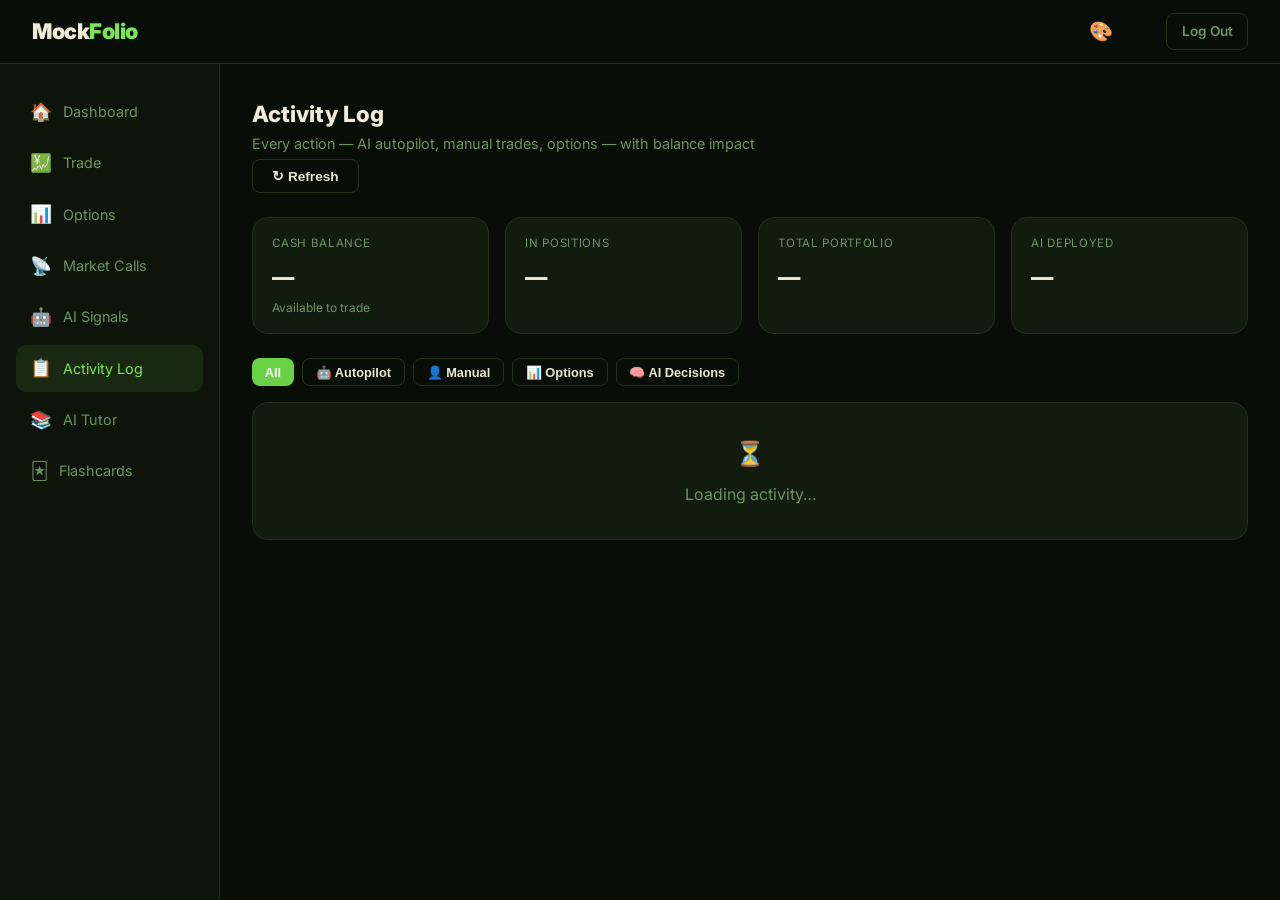
==== templates/activity.html @ fb854ae5 "Activity log, fresh market calls, hourly signals, color theme picker" ====
<!DOCTYPE html>
<html lang="en">
<head>
  <meta charset="UTF-8"/>
  <meta name="viewport" content="width=device-width,initial-scale=1.0"/>
  <title>Activity Log — MockFolio</title>
  <link href="https://fonts.googleapis.com/css2?family=Inter:wght@400;600;700;800&display=swap" rel="stylesheet"/>
  <link rel="stylesheet" href="/static/css/style.css"/>
</head>
<body>
<nav>
  <a class="nav-logo" href="/">Mock<span>Folio</span></a>
  <div class="nav-links">
    <span id="navUser" style="color:var(--muted);font-size:.9rem;"></span>
    <a href="/logout" class="btn btn-secondary" style="padding:.4rem .9rem;font-size:.85rem;">Log Out</a>
  </div>
</nav>

<div class="app-layout">
  <aside class="sidebar">
    <a href="/dashboard"><span class="icon">🏠</span> Dashboard</a>
    <a href="/trade"><span class="icon">💹</span> Trade</a>
    <a href="/options"><span class="icon">📊</span> Options</a>
    <a href="/calls"><span class="icon">📡</span> Market Calls</a>
    <a href="/signals"><span class="icon">🤖</span> AI Signals</a>
    <a href="/activity" class="active"><span class="icon">📋</span> Activity Log</a>
    <a href="/learn"><span class="icon">📚</span> AI Tutor</a>
    <a href="/flashcards"><span class="icon">🃏</span> Flashcards</a>
  </aside>

  <main class="main-content">
    <div class="section-head">
      <div>
        <h2>Activity Log</h2>
        <p style="color:var(--muted);font-size:.9rem;">Every action — AI autopilot, manual trades, options — with balance impact</p>
      </div>
      <button onclick="loadAll()" class="btn btn-secondary" style="margin-top:.25rem;font-size:.85rem;">↻ Refresh</button>
    </div>

    <!-- Summary cards -->
    <div id="summaryCards" style="display:grid;grid-template-columns:repeat(4,1fr);gap:1rem;margin-bottom:1.5rem;">
      <div class="card" style="padding:1rem 1.2rem;">
        <div style="font-size:.72rem;color:var(--muted);text-transform:uppercase;letter-spacing:.06em;margin-bottom:.4rem;">Cash Balance</div>
        <div id="sumCash" style="font-size:1.4rem;font-weight:800;">—</div>
        <div style="font-size:.75rem;color:var(--muted);margin-top:.2rem;">Available to trade</div>
      </div>
      <div class="card" style="padding:1rem 1.2rem;">
        <div style="font-size:.72rem;color:var(--muted);text-transform:uppercase;letter-spacing:.06em;margin-bottom:.4rem;">In Positions</div>
        <div id="sumPositions" style="font-size:1.4rem;font-weight:800;">—</div>
        <div id="sumPositionsList" style="font-size:.72rem;color:var(--muted);margin-top:.2rem;"></div>
      </div>
      <div class="card" style="padding:1rem 1.2rem;">
        <div style="font-size:.72rem;color:var(--muted);text-transform:uppercase;letter-spacing:.06em;margin-bottom:.4rem;">Total Portfolio</div>
        <div id="sumTotal" style="font-size:1.4rem;font-weight:800;">—</div>
        <div id="sumChange" style="font-size:.75rem;margin-top:.2rem;"></div>
      </div>
      <div class="card" style="padding:1rem 1.2rem;">
        <div style="font-size:.72rem;color:var(--muted);text-transform:uppercase;letter-spacing:.06em;margin-bottom:.4rem;">AI Deployed</div>
        <div id="sumAI" style="font-size:1.4rem;font-weight:800;">—</div>
        <div id="sumAIPnl" style="font-size:.75rem;margin-top:.2rem;"></div>
      </div>
    </div>

    <!-- "Why did my balance drop?" explainer (shown when positions exist) -->
    <div id="balanceExplainer" class="card" style="padding:1rem 1.4rem;margin-bottom:1.5rem;border-left:3px solid var(--gold);display:none;">
      <div style="display:flex;align-items:flex-start;gap:.75rem;">
        <span style="font-size:1.3rem;">💡</span>
        <div>
          <div style="font-weight:700;margin-bottom:.3rem;">Why is your cash balance lower?</div>
          <div id="explainerText" style="font-size:.85rem;color:var(--muted);line-height:1.6;"></div>
        </div>
      </div>
    </div>

    <!-- Filter tabs -->
    <div style="display:flex;gap:.5rem;margin-bottom:1rem;flex-wrap:wrap;">
      <button id="tab-all"       onclick="setFilter('all')"       class="btn btn-green"      style="font-size:.8rem;padding:.35rem .8rem;">All</button>
      <button id="tab-autopilot" onclick="setFilter('autopilot')" class="btn btn-secondary"  style="font-size:.8rem;padding:.35rem .8rem;">🤖 Autopilot</button>
      <button id="tab-manual"    onclick="setFilter('manual')"    class="btn btn-secondary"  style="font-size:.8rem;padding:.35rem .8rem;">👤 Manual</button>
      <button id="tab-options"   onclick="setFilter('options')"   class="btn btn-secondary"  style="font-size:.8rem;padding:.35rem .8rem;">📊 Options</button>
      <button id="tab-ai_decision" onclick="setFilter('ai_decision')" class="btn btn-secondary" style="font-size:.8rem;padding:.35rem .8rem;">🧠 AI Decisions</button>
    </div>

    <!-- Loading -->
    <div id="activityLoading" class="card" style="padding:2rem;text-align:center;color:var(--muted);">
      <div style="font-size:1.5rem;margin-bottom:.5rem;">⏳</div>
      <div>Loading activity…</div>
    </div>

    <!-- Empty state -->
    <div id="activityEmpty" class="card" style="padding:2rem;text-align:center;color:var(--muted);display:none;">
      <div style="font-size:2rem;margin-bottom:.75rem;">📋</div>
      <div style="font-weight:600;margin-bottom:.4rem;">No activity yet</div>
      <div style="font-size:.85rem;">Make a trade or run Autopilot to see logs here</div>
    </div>

    <!-- Activity feed -->
    <div id="activityFeed" style="display:flex;flex-direction:column;gap:.6rem;"></div>
  </main>
</div>

<script>
const fmt  = n  => '$' + parseFloat(n).toLocaleString('en-US', {minimumFractionDigits:2, maximumFractionDigits:2});
const fmtN = n  => (n >= 0 ? '+' : '') + fmt(n);
const fmtT = ts => {
  if (!ts) return '—';
  let s = ts.toString().trim().replace(/[+-]\d{2}:\d{2}$/, '').replace(/[+-]\d{2}$/, '').replace(' ', 'T');
  if (!s.endsWith('Z')) s += 'Z';
  const d = new Date(s);
  if (isNaN(d)) return ts;
  const diff = Math.floor((Date.now() - d) / 1000);
  if (diff < 60)   return diff + 's ago';
  if (diff < 3600) return Math.floor(diff/60) + 'm ago';
  if (diff < 86400) return Math.floor(diff/3600) + 'h ago';
  return Math.floor(diff/86400) + 'd ago';
};
const fmtDate = ts => {
  if (!ts) return '—';
  let s = ts.toString().trim().replace(/[+-]\d{2}:\d{2}$/, '').replace(/[+-]\d{2}$/, '').replace(' ', 'T');
  if (!s.endsWith('Z')) s += 'Z';
  const d = new Date(s);
  if (isNaN(d)) return ts;
  return d.toLocaleString();
};

let _allEvents = [];
let _currentFilter = 'all';

function setFilter(f) {
  _currentFilter = f;
  document.querySelectorAll('[id^="tab-"]').forEach(b => {
    b.className = 'btn btn-secondary';
    b.style.fontSize = '.8rem';
    b.style.padding = '.35rem .8rem';
  });
  const active = document.getElementById('tab-' + f);
  if (active) {
    active.className = 'btn btn-green';
    active.style.fontSize = '.8rem';
    active.style.padding = '.35rem .8rem';
  }
  renderFeed();
}

function renderFeed() {
  const feed  = document.getElementById('activityFeed');
  const empty = document.getElementById('activityEmpty');
  const loading = document.getElementById('activityLoading');
  loading.style.display = 'none';

  let events = _allEvents;
  if (_currentFilter === 'autopilot')   events = events.filter(e => e.source === 'autopilot' && e.type === 'trade');
  if (_currentFilter === 'manual')      events = events.filter(e => e.source === 'manual');
  if (_currentFilter === 'options')     events = events.filter(e => e.type === 'options_trade');
  if (_currentFilter === 'ai_decision') events = events.filter(e => e.type === 'ai_decision');

  if (!events.length) {
    feed.innerHTML = '';
    empty.style.display = 'block';
    return;
  }
  empty.style.display = 'none';

  feed.innerHTML = events.map(e => renderEvent(e)).join('');
}

function sourceBadge(e) {
  if (e.source === 'autopilot') return '<span style="background:rgba(126,200,80,.15);color:var(--accent);padding:.15rem .55rem;border-radius:99px;font-size:.68rem;font-weight:700;letter-spacing:.04em;">🤖 AUTOPILOT</span>';
  if (e.type === 'options_trade') return '<span style="background:rgba(138,95,210,.15);color:#a78bfa;padding:.15rem .55rem;border-radius:99px;font-size:.68rem;font-weight:700;letter-spacing:.04em;">📊 OPTIONS</span>';
  if (e.type === 'ai_decision') return '<span style="background:rgba(126,200,80,.15);color:var(--accent);padding:.15rem .55rem;border-radius:99px;font-size:.68rem;font-weight:700;letter-spacing:.04em;">🧠 AI DECISION</span>';
  return '<span style="background:rgba(255,255,255,.08);color:var(--muted);padding:.15rem .55rem;border-radius:99px;font-size:.68rem;font-weight:700;letter-spacing:.04em;">👤 MANUAL</span>';
}

function renderEvent(e) {
  const impactColor = e.balance_impact < 0 ? 'var(--red)' : (e.balance_impact > 0 ? 'var(--accent)' : 'var(--muted)');
  const borderColor = e.source === 'autopilot' ? 'var(--accent)' : (e.type === 'options_trade' ? '#a78bfa' : (e.balance_impact < 0 ? 'var(--red)' : 'var(--border)'));
  const impactStr = e.balance_impact === 0 ? 'No balance change' : (e.balance_impact < 0 ? fmt(e.balance_impact) : '+' + fmt(e.balance_impact));

  let actionLine = '';
  if (e.type === 'trade') {
    const sideIcon  = e.side === 'buy' ? '📈' : '📉';
    const sideColor = e.side === 'buy' ? 'var(--red)' : 'var(--accent)';
    actionLine = `<span style="color:${sideColor};font-weight:800;font-size:.95rem;">${sideIcon} ${e.side.toUpperCase()}</span>
      <span style="font-weight:700;font-size:.95rem;margin-left:.4rem;">${e.qty} ${e.symbol}</span>
      <span style="color:var(--muted);font-size:.85rem;margin-left:.3rem;">@ ${fmt(e.price)}</span>`;
    if (e.side === 'sell' && e.pnl !== 0 && e.pnl !== null) {
      const pnlColor = e.pnl >= 0 ? 'var(--accent)' : 'var(--red)';
      actionLine += `<span style="color:${pnlColor};font-size:.82rem;font-weight:700;margin-left:.6rem;">P&L: ${e.pnl >= 0 ? '+' : ''}${fmt(e.pnl)}</span>`;
    }
  } else if (e.type === 'options_trade') {
    const sideIcon  = e.side === 'buy' ? '📈' : '📉';
    const sideColor = e.side === 'buy' ? 'var(--red)' : 'var(--accent)';
    const optLabel  = `${e.option_type ? e.option_type.toUpperCase() : ''} $${e.strike} exp ${e.expiry || ''}`;
    actionLine = `<span style="color:${sideColor};font-weight:800;font-size:.95rem;">${sideIcon} ${e.side.toUpperCase()}</span>
      <span style="font-weight:700;font-size:.95rem;margin-left:.4rem;">${e.qty}x ${e.symbol} ${optLabel}</span>
      <span style="color:var(--muted);font-size:.85rem;margin-left:.3rem;">@ ${fmt(e.price)} premium</span>`;
    if (e.side === 'sell' && e.pnl !== 0 && e.pnl !== null) {
      const pnlColor = e.pnl >= 0 ? 'var(--accent)' : 'var(--red)';
      actionLine += `<span style="color:${pnlColor};font-size:.82rem;font-weight:700;margin-left:.6rem;">P&L: ${e.pnl >= 0 ? '+' : ''}${fmt(e.pnl)}</span>`;
    }
  } else if (e.type === 'ai_decision') {
    const act = (e.action || '').toUpperCase();
    const actColor = act === 'HOLD' ? 'var(--gold)' : 'var(--muted)';
    const sym = e.symbol ? ` — ${e.symbol}` : '';
    actionLine = `<span style="color:${actColor};font-weight:800;font-size:.95rem;">⏸ ${act}${sym}</span>`;
  }

  const reasoningHtml = e.reasoning
    ? `<div style="margin-top:.65rem;padding:.6rem .8rem;background:var(--surface);border-radius:8px;border-left:2px solid var(--border);">
         <div style="font-size:.68rem;color:var(--muted);text-transform:uppercase;letter-spacing:.05em;margin-bottom:.3rem;">AI Reasoning</div>
         <div style="font-size:.82rem;color:var(--text);line-height:1.55;">${e.reasoning}</div>
       </div>`
    : '';

  return `<div class="card" style="padding:1rem 1.25rem;border-left:3px solid ${borderColor};">
    <div style="display:flex;justify-content:space-between;align-items:flex-start;flex-wrap:wrap;gap:.5rem;">
      <div style="display:flex;align-items:center;flex-wrap:wrap;gap:.5rem;">
        ${sourceBadge(e)}
        <div style="display:flex;align-items:center;flex-wrap:wrap;gap:.4rem;">${actionLine}</div>
      </div>
      <div style="display:flex;align-items:center;gap:1rem;flex-shrink:0;">
        <div style="text-align:right;">
          <div style="font-size:.72rem;color:var(--muted);">Balance Impact</div>
          <div style="font-weight:800;color:${impactColor};font-size:.95rem;">${impactStr}</div>
        </div>
        <div style="text-align:right;min-width:60px;">
          <div style="font-size:.72rem;color:var(--muted);">${fmtT(e.executed_at)}</div>
          <div style="font-size:.65rem;color:var(--muted);opacity:.65;">${fmtDate(e.executed_at).split(',')[0]}</div>
        </div>
      </div>
    </div>
    ${reasoningHtml}
  </div>`;
}

async function loadSummary() {
  const s = await fetch('/api/activity/summary').then(r => r.json());

  document.getElementById('sumCash').textContent = fmt(s.cash_balance);
  document.getElementById('sumCash').style.color = 'var(--text)';

  document.getElementById('sumPositions').textContent = fmt(s.positions_value);
  if (s.positions.length) {
    document.getElementById('sumPositionsList').textContent =
      s.positions.map(p => `${p.symbol}: ${p.qty} shares`).join(' · ');
  } else {
    document.getElementById('sumPositionsList').textContent = 'No open positions';
  }

  document.getElementById('sumTotal').textContent = fmt(s.total_portfolio);
  const change = s.total_portfolio - s.starting_balance;
  const changePct = (change / s.starting_balance * 100).toFixed(2);
  const chEl = document.getElementById('sumChange');
  chEl.textContent = (change >= 0 ? '+' : '') + fmt(change) + ' (' + (change >= 0 ? '+' : '') + changePct + '%)';
  chEl.style.color = change >= 0 ? 'var(--accent)' : 'var(--red)';

  document.getElementById('sumAI').textContent = fmt(s.ai_total_deployed);
  const aiPnlEl = document.getElementById('sumAIPnl');
  aiPnlEl.textContent = `Realized P&L: ${s.ai_realized_pnl >= 0 ? '+' : ''}${fmt(s.ai_realized_pnl)} · ${s.ai_trade_count} trades`;
  aiPnlEl.style.color = s.ai_realized_pnl >= 0 ? 'var(--accent)' : 'var(--red)';

  // Balance explainer
  if (s.positions_value > 0) {
    const expl = document.getElementById('balanceExplainer');
    expl.style.display = 'block';
    const posList = s.positions.map(p => `<b>${p.symbol}</b> (${p.qty} shares = ${fmt(p.value)})`).join(', ');
    document.getElementById('explainerText').innerHTML =
      `Your cash dropped from <b>${fmt(s.starting_balance)}</b> to <b>${fmt(s.cash_balance)}</b> because <b>${fmt(s.positions_value)}</b> is currently tied up in open positions: ${posList}.<br>
       Your total portfolio value is <b>${fmt(s.total_portfolio)}</b>. Cash goes back up when you close positions.`;
  }
}

async function loadActivity() {
  _allEvents = await fetch('/api/activity').then(r => r.json());
  renderFeed();
}

async function loadAll() {
  await Promise.all([loadSummary(), loadActivity()]);
}

fetch('/api/me').then(r => r.json()).then(d => document.getElementById('navUser').textContent = d.username);
loadAll();
</script>
  <script src="/static/js/theme.js"></script>
</body>
</html>
---- static/css/style.css ----
/* ═══════════════════════════════════════════════
   MockFolio — Global Stylesheet
   Dollar-bill inspired palette
   ═══════════════════════════════════════════════ */
:root {
  --bg:      #080f09;       /* deep ink black-green */
  --surface: #0c1a0d;       /* dark printed surface */
  --card:    #101f12;       /* card face */
  --border:  #1a3d1e;       /* forest green border */
  --accent:  #7ec850;       /* Federal Reserve green */
  --green:   #6ab842;       /* positive P&L */
  --red:     #d45f5f;       /* negative P&L */
  --text:    #ede8d5;       /* aged paper cream */
  --muted:   #7a9b6e;       /* muted olive */
  --cream:   #f0ebd8;       /* dollar paper white */
  --cream2:  #d4c9a8;       /* secondary parchment */
  --gold:    #c9a84c;       /* gold seal accent */
  --font:    'Inter', system-ui, sans-serif;
}

*, *::before, *::after { box-sizing: border-box; margin: 0; padding: 0; }

body {
  background: var(--bg);
  color: var(--text);
  font-family: var(--font);
  line-height: 1.6;
  min-height: 100vh;
}

a { color: var(--accent); text-decoration: none; }
a:hover { opacity: .85; }

/* ── nav ── */
nav {
  position: fixed; top: 0; width: 100%; z-index: 100;
  background: rgba(8,15,9,.92);
  backdrop-filter: blur(12px);
  border-bottom: 1px solid var(--border);
  display: flex; align-items: center; justify-content: space-between;
  padding: 0 2rem; height: 64px;
}
.nav-logo {
  font-size: 1.35rem; font-weight: 900; color: var(--cream);
  letter-spacing: -.5px; text-decoration: none;
}
.nav-logo span { color: var(--accent); }
.nav-links { display: flex; gap: 1.5rem; align-items: center; }
.nav-links a { color: var(--muted); font-size: .9rem; transition: color .2s; }
.nav-links a:hover { color: var(--cream); }

/* ── buttons ── */
.btn {
  display: inline-flex; align-items: center; gap: .4rem; padding: .5rem 1.2rem;
  border-radius: 8px; font-size: .9rem; font-weight: 600; cursor: pointer;
  border: none; transition: all .2s; text-decoration: none;
}
.btn-primary { background: var(--accent); color: #0a1a0a; }
.btn-primary:hover { background: #93d663; color: #0a1a0a; }
.btn-secondary { background: transparent; border: 1px solid var(--border); color: var(--text); }
.btn-secondary:hover { border-color: var(--accent); color: var(--accent); }
.btn-ghost { background: rgba(126,200,80,.07); color: var(--muted); border: 1px solid var(--border); }
.btn-ghost:hover { color: var(--accent); border-color: var(--accent); }
.btn-green { background: var(--green); color: #fff; }
.btn-green:hover { background: #7ec850; }
.btn-red { background: var(--red); color: #fff; }

/* ── hero ── */
.hero {
  min-height: 100vh;
  display: flex; flex-direction: column; align-items: center; justify-content: center;
  text-align: center; padding: 6rem 2rem 4rem;
  background:
    radial-gradient(ellipse 80% 60% at 50% -5%, rgba(126,200,80,.13), transparent),
    radial-gradient(ellipse 50% 40% at 85% 85%, rgba(201,168,76,.09), transparent),
    radial-gradient(ellipse 40% 40% at 10% 70%, rgba(106,184,66,.07), transparent);
}
.hero-badge {
  display: inline-block; padding: .3rem .9rem; border-radius: 999px;
  background: rgba(126,200,80,.1); border: 1px solid rgba(126,200,80,.3);
  color: var(--accent); font-size: .8rem; font-weight: 600; letter-spacing: .05em;
  margin-bottom: 1.5rem;
}
.hero h1 { font-size: clamp(2.4rem, 6vw, 4.5rem); font-weight: 900; line-height: 1.1;
  letter-spacing: -.03em; max-width: 800px; color: var(--cream); }
.hero h1 .highlight { color: var(--accent); }
.hero p { font-size: 1.15rem; color: var(--muted); max-width: 560px; margin: 1.5rem auto; }
.hero-cta { display: flex; gap: 1rem; justify-content: center; flex-wrap: wrap; margin-top: 2rem; }
.hero-cta .btn { padding: .75rem 2rem; font-size: 1rem; }

/* ── stats bar ── */
.stats-bar {
  display: flex; flex-wrap: wrap; justify-content: center; gap: 3rem;
  padding: 3rem 2rem;
  border-top: 1px solid var(--border); border-bottom: 1px solid var(--border);
  background: linear-gradient(180deg, rgba(126,200,80,.04) 0%, transparent 100%);
}
.stat-item { text-align: center; }
.stat-item .num { font-size: 2rem; font-weight: 800; color: var(--accent); }
.stat-item .lbl { font-size: .85rem; color: var(--muted); }

/* ── section ── */
.section { padding: 5rem 2rem; max-width: 1200px; margin: 0 auto; }
.section-title { font-size: 2rem; font-weight: 800; margin-bottom: .5rem; color: var(--cream); }
.section-sub { color: var(--muted); margin-bottom: 3rem; }

/* ── cards grid ── */
.cards-grid { display: grid; grid-template-columns: repeat(auto-fit, minmax(280px, 1fr)); gap: 1.5rem; }
.card {
  background: var(--card); border: 1px solid var(--border);
  border-radius: 16px; padding: 1.75rem;
  transition: border-color .2s, transform .2s;
}
.card:hover { border-color: var(--accent); transform: translateY(-2px); }
.card-icon { font-size: 2rem; margin-bottom: 1rem; }
.card h3 { font-size: 1.1rem; font-weight: 700; margin-bottom: .5rem; color: var(--cream); }
.card p { font-size: .9rem; color: var(--muted); }

/* ── steps ── */
.steps { display: flex; flex-direction: column; gap: 1rem; }
.step {
  display: flex; gap: 1.5rem; align-items: flex-start; padding: 1.5rem;
  background: var(--card); border: 1px solid var(--border); border-radius: 16px;
}
.step-num {
  min-width: 44px; height: 44px; border-radius: 50%;
  background: rgba(126,200,80,.1); border: 1px solid var(--accent);
  color: var(--accent); font-weight: 800; font-size: 1rem;
  display: flex; align-items: center; justify-content: center;
}
.step-body h4 { font-weight: 700; margin-bottom: .25rem; color: var(--cream); }
.step-body p { font-size: .9rem; color: var(--muted); }

/* ── pricing ── */
.pricing-grid { display: grid; grid-template-columns: repeat(auto-fit, minmax(260px, 1fr)); gap: 1.5rem; }
.pricing-card { background: var(--card); border: 1px solid var(--border); border-radius: 16px; padding: 2rem; }
.pricing-card.featured {
  border-color: var(--accent);
  background: linear-gradient(135deg, rgba(126,200,80,.06), var(--card));
  box-shadow: 0 0 40px rgba(126,200,80,.08);
}
.pricing-card .price { font-size: 2.5rem; font-weight: 900; color: var(--accent); margin: .75rem 0; }
.pricing-card .price span { font-size: 1rem; color: var(--muted); font-weight: 400; }
.pricing-list { list-style: none; margin: 1.5rem 0; display: flex; flex-direction: column; gap: .6rem; }
.pricing-list li::before { content: "✓  "; color: var(--green); font-weight: 700; }
.pricing-list li { font-size: .9rem; color: var(--muted); }

/* ── footer ── */
footer {
  border-top: 1px solid var(--border); padding: 2rem;
  text-align: center; color: var(--muted); font-size: .85rem;
}

/* ── page wrap (auth) ── */
.page-wrap { min-height: 100vh; display: flex; align-items: center; justify-content: center; padding: 2rem;
  background: radial-gradient(ellipse 60% 50% at 50% 0%, rgba(126,200,80,.08), transparent); }
.auth-box {
  background: var(--card); border: 1px solid var(--border); border-radius: 20px;
  padding: 2.5rem; width: 100%; max-width: 420px;
  box-shadow: 0 20px 60px rgba(0,0,0,.4);
}
.auth-box h2 { font-size: 1.6rem; font-weight: 800; margin-bottom: .25rem; color: var(--cream); }
.auth-box .sub { color: var(--muted); font-size: .9rem; margin-bottom: 2rem; }
.form-group { display: flex; flex-direction: column; gap: .4rem; margin-bottom: 1rem; }
.form-group label { font-size: .85rem; color: var(--muted); font-weight: 500; }
.form-group input {
  background: var(--surface); border: 1px solid var(--border); border-radius: 10px;
  padding: .65rem 1rem; color: var(--text); font-size: .95rem; outline: none;
  transition: border-color .2s;
}
.form-group input:focus { border-color: var(--accent); }
.form-group input::placeholder { color: var(--muted); }
.auth-box .btn { width: 100%; justify-content: center; padding: .75rem; margin-top: .5rem; }
.auth-error { color: var(--red); font-size: .85rem; margin-top: .5rem; display: none; }
.auth-switch { text-align: center; font-size: .85rem; color: var(--muted); margin-top: 1.5rem; }

/* ── dashboard layout ── */
.app-layout { display: flex; min-height: 100vh; padding-top: 64px; }
.sidebar {
  width: 220px; min-height: calc(100vh - 64px);
  background: var(--surface); border-right: 1px solid var(--border);
  padding: 1.5rem 1rem; display: flex; flex-direction: column; gap: .25rem;
  position: fixed; top: 64px; bottom: 0;
}
.sidebar a {
  display: flex; align-items: center; gap: .65rem; padding: .6rem .9rem;
  border-radius: 10px; color: var(--muted); font-size: .9rem; transition: all .2s;
}
.sidebar a:hover, .sidebar a.active {
  background: rgba(126,200,80,.1); color: var(--accent);
}
.sidebar a .icon { font-size: 1.1rem; }
.main-content { margin-left: 220px; flex: 1; padding: 2rem; }

/* ── stat cards ── */
.stat-cards { display: grid; grid-template-columns: repeat(auto-fit, minmax(180px, 1fr)); gap: 1rem; margin-bottom: 1.5rem; }
.stat-card { background: var(--card); border: 1px solid var(--border); border-radius: 14px; padding: 1.25rem; }
.stat-card .label { font-size: .78rem; color: var(--muted); text-transform: uppercase; letter-spacing: .05em; }
.stat-card .value { font-size: 1.7rem; font-weight: 800; margin-top: .25rem; }
.stat-card .value.green { color: var(--green); }
.stat-card .value.red { color: var(--red); }
.stat-card .value.blue { color: var(--accent); }

/* ── tables ── */
.table-wrap { overflow-x: auto; }
table { width: 100%; border-collapse: collapse; font-size: .88rem; }
th {
  text-align: left; padding: .65rem 1rem; color: var(--muted);
  border-bottom: 1px solid var(--border); font-weight: 600;
  font-size: .78rem; text-transform: uppercase; letter-spacing: .04em;
}
td { padding: .75rem 1rem; border-bottom: 1px solid rgba(26,61,30,.5); }
.badge { display: inline-block; padding: .2rem .6rem; border-radius: 6px; font-size: .75rem; font-weight: 600; }
.badge.buy  { background: rgba(106,184,66,.15); color: var(--green); }
.badge.sell { background: rgba(212,95,95,.15);  color: var(--red); }
.badge.long { background: rgba(126,200,80,.12); color: var(--accent); }

/* ── chart box ── */
.chart-box {
  background: var(--card); border: 1px solid var(--border);
  border-radius: 16px; padding: 1.5rem; margin-bottom: 1.5rem;
}
.chart-box h3 { font-size: 1rem; font-weight: 700; margin-bottom: 1rem; }

/* ── trade panel ── */
.trade-panel { background: var(--card); border: 1px solid var(--border); border-radius: 16px; padding: 1.5rem; }
.trade-tabs { display: flex; gap: .5rem; margin-bottom: 1.25rem; }
.trade-tab {
  padding: .45rem 1rem; border-radius: 8px; font-size: .88rem; font-weight: 600;
  cursor: pointer; border: 1px solid var(--border); background: transparent; color: var(--muted);
  transition: all .2s;
}
.trade-tab.active.buy  { background: rgba(106,184,66,.12); border-color: var(--green); color: var(--green); }
.trade-tab.active.sell { background: rgba(212,95,95,.12);  border-color: var(--red);   color: var(--red); }

/* ── AI chat ── */
.ai-chat {
  background: var(--card); border: 1px solid var(--border);
  border-radius: 16px; display: flex; flex-direction: column; height: 520px;
}
.chat-messages { flex: 1; overflow-y: auto; padding: 1.25rem; display: flex; flex-direction: column; gap: .75rem; }
.msg { max-width: 80%; padding: .75rem 1rem; border-radius: 14px; font-size: .9rem; line-height: 1.5; }
.msg.user { background: rgba(126,200,80,.1); border: 1px solid rgba(126,200,80,.22); align-self: flex-end; }
.msg.bot  { background: var(--surface); border: 1px solid var(--border); align-self: flex-start; }
.msg.bot .bot-name { font-size: .72rem; color: var(--accent); font-weight: 700; margin-bottom: .3rem; }
.chat-input { display: flex; gap: .5rem; padding: 1rem; border-top: 1px solid var(--border); }
.chat-input input {
  flex: 1; background: var(--surface); border: 1px solid var(--border);
  border-radius: 10px; padding: .6rem 1rem; color: var(--text); outline: none; font-size: .9rem;
}
.chat-input input:focus { border-color: var(--accent); }

/* ── flashcard ── */
.fc-container { perspective: 1000px; width: 100%; max-width: 600px; margin: 0 auto; }
.fc-card {
  width: 100%; height: 220px; cursor: pointer; position: relative;
  transform-style: preserve-3d; transition: transform .6s cubic-bezier(.4,.2,.2,1);
}
.fc-card.flipped { transform: rotateY(180deg); }
.fc-front, .fc-back {
  position: absolute; inset: 0; backface-visibility: hidden;
  background: var(--card); border: 1px solid var(--border);
  border-radius: 20px; display: flex; flex-direction: column;
  align-items: center; justify-content: center; padding: 2rem; text-align: center;
}
.fc-back { transform: rotateY(180deg); border-color: var(--accent); background: rgba(126,200,80,.04); }
.fc-front .category { font-size: .75rem; color: var(--gold); text-transform: uppercase; letter-spacing: .1em; margin-bottom: .75rem; }
.fc-front .term { font-size: 1.8rem; font-weight: 800; color: var(--cream); }
.fc-back .definition { font-size: .95rem; color: var(--text); line-height: 1.6; }
.fc-actions { display: flex; gap: 1rem; justify-content: center; margin-top: 1.5rem; }
.fc-nav { display: flex; align-items: center; gap: 1rem; justify-content: center; margin-top: 1rem; }
.fc-progress { text-align: center; color: var(--muted); font-size: .85rem; margin-bottom: 1rem; }
.fc-progress-bar { height: 4px; background: var(--border); border-radius: 2px; overflow: hidden; margin-bottom: 1.5rem; }
.fc-progress-bar-fill { height: 100%; background: var(--accent); transition: width .4s; }
.fc-category-filter { display: flex; flex-wrap: wrap; gap: .5rem; margin-bottom: 1.5rem; }
.fc-cat-btn {
  padding: .3rem .8rem; border-radius: 999px; font-size: .8rem; font-weight: 600;
  cursor: pointer; border: 1px solid var(--border); background: transparent; color: var(--muted);
  transition: all .2s;
}
.fc-cat-btn.active { background: rgba(126,200,80,.1); border-color: var(--accent); color: var(--accent); }

/* ── quant lab ── */
.quant-tabs { display: flex; gap: .75rem; margin-bottom: 2rem; flex-wrap: wrap; }
.qtab {
  padding: .45rem 1.1rem; border-radius: 999px; font-size: .88rem; font-weight: 600;
  cursor: pointer; border: 1px solid var(--border); background: transparent; color: var(--muted);
  transition: all .2s;
}
.qtab.active { background: rgba(126,200,80,.1); border-color: var(--accent); color: var(--accent); }
.quant-panel { display: none; }
.quant-panel.active { display: block; }
.formula-box {
  background: var(--surface); border: 1px solid var(--border); border-radius: 12px;
  padding: 1.25rem; font-family: 'Courier New', monospace; font-size: .9rem;
  color: var(--accent); margin: 1rem 0;
}
.info-box {
  background: rgba(126,200,80,.05); border: 1px solid rgba(126,200,80,.18);
  border-radius: 12px; padding: 1.25rem; margin: 1rem 0; font-size: .9rem; color: var(--text);
}

/* ── scrollbar ── */
::-webkit-scrollbar { width: 6px; height: 6px; }
::-webkit-scrollbar-track { background: var(--surface); }
::-webkit-scrollbar-thumb { background: var(--border); border-radius: 3px; }
::-webkit-scrollbar-thumb:hover { background: var(--muted); }

/* ── utility ── */
.mt-1 { margin-top: .5rem; } .mt-2 { margin-top: 1rem; } .mt-3 { margin-top: 1.5rem; }
.mb-1 { margin-bottom: .5rem; } .mb-2 { margin-bottom: 1rem; }
.flex { display: flex; } .gap-1 { gap: .5rem; } .gap-2 { gap: 1rem; }
.items-center { align-items: center; } .justify-between { justify-content: space-between; }
.text-green { color: var(--green); } .text-red { color: var(--red); }
.text-muted { color: var(--muted); } .text-accent { color: var(--accent); }
.font-bold { font-weight: 700; } .text-sm { font-size: .85rem; }
.w-full { width: 100%; } .rounded { border-radius: 10px; }
.input {
  background: var(--surface); border: 1px solid var(--border); border-radius: 10px;
  padding: .6rem 1rem; color: var(--text); font-size: .9rem; outline: none; width: 100%;
  transition: border-color .2s;
}
.input:focus { border-color: var(--accent); }
textarea.input { font-family: var(--font); }
.section-head { margin-bottom: 1.5rem; }
.section-head h2 { font-size: 1.4rem; font-weight: 800; color: var(--cream); }
.section-head p { color: var(--muted); font-size: .9rem; }

@media (max-width: 768px) {
  .sidebar { display: none; }
  .main-content { margin-left: 0; }
  nav { padding: 0 1rem; }
}
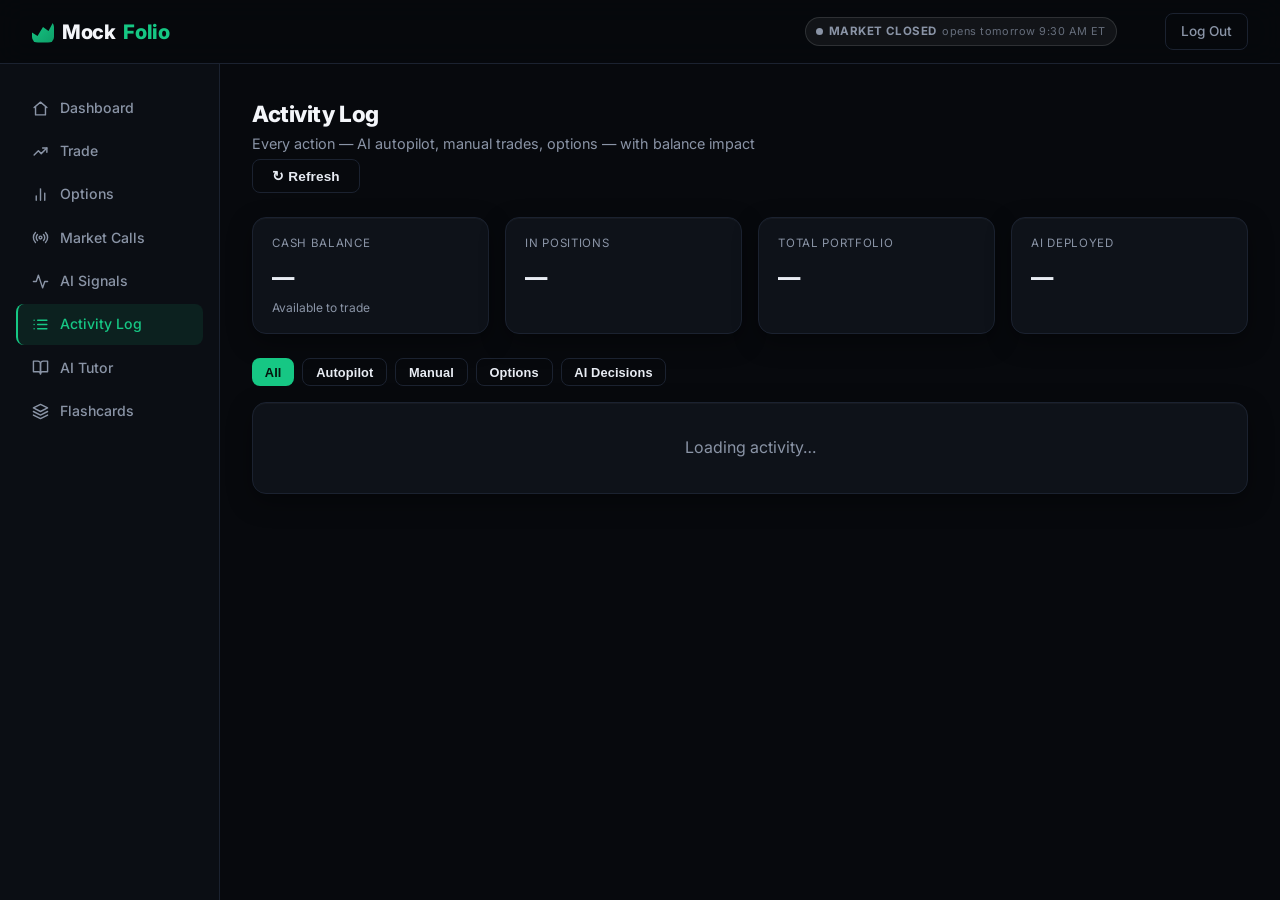
==== commit e961cbe4: "refactor: remove emoji UI and theme color picker for a professional look - New monochrome SVG icon s" ====
--- a/templates/activity.html
+++ b/templates/activity.html
@@ -18,14 +18,14 @@
 
 <div class="app-layout">
   <aside class="sidebar">
-    <a href="/dashboard"><span class="icon">🏠</span> Dashboard</a>
-    <a href="/trade"><span class="icon">💹</span> Trade</a>
-    <a href="/options"><span class="icon">📊</span> Options</a>
-    <a href="/calls"><span class="icon">📡</span> Market Calls</a>
-    <a href="/signals"><span class="icon">🤖</span> AI Signals</a>
-    <a href="/activity" class="active"><span class="icon">📋</span> Activity Log</a>
-    <a href="/learn"><span class="icon">📚</span> AI Tutor</a>
-    <a href="/flashcards"><span class="icon">🃏</span> Flashcards</a>
+    <a href="/dashboard"><span class="icon icon-home"></span> Dashboard</a>
+    <a href="/trade"><span class="icon icon-trade"></span> Trade</a>
+    <a href="/options"><span class="icon icon-options"></span> Options</a>
+    <a href="/calls"><span class="icon icon-calls"></span> Market Calls</a>
+    <a href="/signals"><span class="icon icon-signals"></span> AI Signals</a>
+    <a href="/activity" class="active"><span class="icon icon-activity"></span> Activity Log</a>
+    <a href="/learn"><span class="icon icon-learn"></span> AI Tutor</a>
+    <a href="/flashcards"><span class="icon icon-cards"></span> Flashcards</a>
   </aside>
 
   <main class="main-content">
@@ -64,7 +64,6 @@
     <!-- "Why did my balance drop?" explainer (shown when positions exist) -->
     <div id="balanceExplainer" class="card" style="padding:1rem 1.4rem;margin-bottom:1.5rem;border-left:3px solid var(--gold);display:none;">
       <div style="display:flex;align-items:flex-start;gap:.75rem;">
-        <span style="font-size:1.3rem;">💡</span>
         <div>
           <div style="font-weight:700;margin-bottom:.3rem;">Why is your cash balance lower?</div>
           <div id="explainerText" style="font-size:.85rem;color:var(--muted);line-height:1.6;"></div>
@@ -75,21 +74,20 @@
     <!-- Filter tabs -->
     <div style="display:flex;gap:.5rem;margin-bottom:1rem;flex-wrap:wrap;">
       <button id="tab-all"       onclick="setFilter('all')"       class="btn btn-green"      style="font-size:.8rem;padding:.35rem .8rem;">All</button>
-      <button id="tab-autopilot" onclick="setFilter('autopilot')" class="btn btn-secondary"  style="font-size:.8rem;padding:.35rem .8rem;">🤖 Autopilot</button>
-      <button id="tab-manual"    onclick="setFilter('manual')"    class="btn btn-secondary"  style="font-size:.8rem;padding:.35rem .8rem;">👤 Manual</button>
-      <button id="tab-options"   onclick="setFilter('options')"   class="btn btn-secondary"  style="font-size:.8rem;padding:.35rem .8rem;">📊 Options</button>
-      <button id="tab-ai_decision" onclick="setFilter('ai_decision')" class="btn btn-secondary" style="font-size:.8rem;padding:.35rem .8rem;">🧠 AI Decisions</button>
+      <button id="tab-autopilot" onclick="setFilter('autopilot')" class="btn btn-secondary"  style="font-size:.8rem;padding:.35rem .8rem;">Autopilot</button>
+      <button id="tab-manual"    onclick="setFilter('manual')"    class="btn btn-secondary"  style="font-size:.8rem;padding:.35rem .8rem;">Manual</button>
+      <button id="tab-options"   onclick="setFilter('options')"   class="btn btn-secondary"  style="font-size:.8rem;padding:.35rem .8rem;">Options</button>
+      <button id="tab-ai_decision" onclick="setFilter('ai_decision')" class="btn btn-secondary" style="font-size:.8rem;padding:.35rem .8rem;">AI Decisions</button>
     </div>
 
     <!-- Loading -->
     <div id="activityLoading" class="card" style="padding:2rem;text-align:center;color:var(--muted);">
-      <div style="font-size:1.5rem;margin-bottom:.5rem;">⏳</div>
       <div>Loading activity…</div>
     </div>
 
     <!-- Empty state -->
     <div id="activityEmpty" class="card" style="padding:2rem;text-align:center;color:var(--muted);display:none;">
-      <div style="font-size:2rem;margin-bottom:.75rem;">📋</div>
+      <span class="icon icon-activity" style="width:28px;height:28px;color:var(--muted);margin-bottom:.6rem;"></span>
       <div style="font-weight:600;margin-bottom:.4rem;">No activity yet</div>
       <div style="font-size:.85rem;">Make a trade or run Autopilot to see logs here</div>
     </div>
@@ -165,10 +163,10 @@
 }
 
 function sourceBadge(e) {
-  if (e.source === 'autopilot') return '<span style="background:rgba(126,200,80,.15);color:var(--accent);padding:.15rem .55rem;border-radius:99px;font-size:.68rem;font-weight:700;letter-spacing:.04em;">🤖 AUTOPILOT</span>';
-  if (e.type === 'options_trade') return '<span style="background:rgba(138,95,210,.15);color:#a78bfa;padding:.15rem .55rem;border-radius:99px;font-size:.68rem;font-weight:700;letter-spacing:.04em;">📊 OPTIONS</span>';
-  if (e.type === 'ai_decision') return '<span style="background:rgba(126,200,80,.15);color:var(--accent);padding:.15rem .55rem;border-radius:99px;font-size:.68rem;font-weight:700;letter-spacing:.04em;">🧠 AI DECISION</span>';
-  return '<span style="background:rgba(255,255,255,.08);color:var(--muted);padding:.15rem .55rem;border-radius:99px;font-size:.68rem;font-weight:700;letter-spacing:.04em;">👤 MANUAL</span>';
+  if (e.source === 'autopilot') return '<span style="background:rgba(126,200,80,.15);color:var(--accent);padding:.15rem .55rem;border-radius:99px;font-size:.68rem;font-weight:700;letter-spacing:.04em;">AUTOPILOT</span>';
+  if (e.type === 'options_trade') return '<span style="background:rgba(138,95,210,.15);color:#a78bfa;padding:.15rem .55rem;border-radius:99px;font-size:.68rem;font-weight:700;letter-spacing:.04em;">OPTIONS</span>';
+  if (e.type === 'ai_decision') return '<span style="background:rgba(126,200,80,.15);color:var(--accent);padding:.15rem .55rem;border-radius:99px;font-size:.68rem;font-weight:700;letter-spacing:.04em;">AI DECISION</span>';
+  return '<span style="background:rgba(255,255,255,.08);color:var(--muted);padding:.15rem .55rem;border-radius:99px;font-size:.68rem;font-weight:700;letter-spacing:.04em;">MANUAL</span>';
 }
 
 function renderEvent(e) {
@@ -178,7 +176,7 @@
 
   let actionLine = '';
   if (e.type === 'trade') {
-    const sideIcon  = e.side === 'buy' ? '📈' : '📉';
+    const sideIcon  = e.side === 'buy' ? '▲' : '▼';
     const sideColor = e.side === 'buy' ? 'var(--red)' : 'var(--accent)';
     actionLine = `<span style="color:${sideColor};font-weight:800;font-size:.95rem;">${sideIcon} ${e.side.toUpperCase()}</span>
       <span style="font-weight:700;font-size:.95rem;margin-left:.4rem;">${e.qty} ${e.symbol}</span>
@@ -188,7 +186,7 @@
       actionLine += `<span style="color:${pnlColor};font-size:.82rem;font-weight:700;margin-left:.6rem;">P&L: ${e.pnl >= 0 ? '+' : ''}${fmt(e.pnl)}</span>`;
     }
   } else if (e.type === 'options_trade') {
-    const sideIcon  = e.side === 'buy' ? '📈' : '📉';
+    const sideIcon  = e.side === 'buy' ? '▲' : '▼';
     const sideColor = e.side === 'buy' ? 'var(--red)' : 'var(--accent)';
     const optLabel  = `${e.option_type ? e.option_type.toUpperCase() : ''} $${e.strike} exp ${e.expiry || ''}`;
     actionLine = `<span style="color:${sideColor};font-weight:800;font-size:.95rem;">${sideIcon} ${e.side.toUpperCase()}</span>
--- a/static/css/style.css
+++ b/static/css/style.css
@@ -1,21 +1,28 @@
 /* ═══════════════════════════════════════════════
    MockFolio — Global Stylesheet
-   Dollar-bill inspired palette
+   Professional trading-terminal design system
    ═══════════════════════════════════════════════ */
+@import url('https://fonts.googleapis.com/css2?family=JetBrains+Mono:wght@400;500;600;700&display=swap');
+
 :root {
-  --bg:      #080f09;       /* deep ink black-green */
-  --surface: #0c1a0d;       /* dark printed surface */
-  --card:    #101f12;       /* card face */
-  --border:  #1a3d1e;       /* forest green border */
-  --accent:  #7ec850;       /* Federal Reserve green */
-  --green:   #6ab842;       /* positive P&L */
-  --red:     #d45f5f;       /* negative P&L */
-  --text:    #ede8d5;       /* aged paper cream */
-  --muted:   #7a9b6e;       /* muted olive */
-  --cream:   #f0ebd8;       /* dollar paper white */
-  --cream2:  #d4c9a8;       /* secondary parchment */
-  --gold:    #c9a84c;       /* gold seal accent */
+  --bg:      #07090d;       /* near-black slate */
+  --surface: #0b0e14;       /* panel background */
+  --card:    #0e1219;       /* card face */
+  --border:  #1b2230;       /* steel border */
+  --accent:  #16c784;       /* terminal green (primary) */
+  --green:   #16c784;       /* positive P&L */
+  --red:     #ea3943;       /* negative P&L */
+  --text:    #e8ecf3;       /* primary text */
+  --muted:   #8a94a6;       /* secondary text */
+  --cream:   #f4f6fa;       /* headings */
+  --cream2:  #c3cad6;       /* sub-headings */
+  --gold:    #f0b90b;       /* warning / highlight */
+  --blue:    #4f8ef7;       /* informational accent */
   --font:    'Inter', system-ui, sans-serif;
+  --mono:    'JetBrains Mono', 'SF Mono', Menlo, monospace;
+  --shadow-card: 0 1px 0 rgba(255,255,255,.03) inset, 0 8px 24px rgba(0,0,0,.35);
+  --accent-dim: rgba(22,199,132,.10);
+  --accent-brd: rgba(22,199,132,.32);
 }
 
 *, *::before, *::after { box-sizing: border-box; margin: 0; padding: 0; }
@@ -26,106 +33,146 @@
   font-family: var(--font);
   line-height: 1.6;
   min-height: 100vh;
+  -webkit-font-smoothing: antialiased;
 }
 
 a { color: var(--accent); text-decoration: none; }
 a:hover { opacity: .85; }
+
+/* tabular figures for anything numeric */
+.num, .value, .price, td, .ticker-inner, .stat-item .num {
+  font-variant-numeric: tabular-nums;
+}
 
 /* ── nav ── */
 nav {
   position: fixed; top: 0; width: 100%; z-index: 100;
-  background: rgba(8,15,9,.92);
-  backdrop-filter: blur(12px);
+  background: rgba(7,9,13,.85);
+  backdrop-filter: blur(14px);
   border-bottom: 1px solid var(--border);
   display: flex; align-items: center; justify-content: space-between;
   padding: 0 2rem; height: 64px;
 }
 .nav-logo {
-  font-size: 1.35rem; font-weight: 900; color: var(--cream);
-  letter-spacing: -.5px; text-decoration: none;
+  font-size: 1.25rem; font-weight: 800; color: var(--cream);
+  letter-spacing: -.4px; text-decoration: none;
+  display: inline-flex; align-items: center; gap: .5rem;
+}
+.nav-logo::before {
+  content: ""; width: 22px; height: 22px; border-radius: 6px; flex-shrink: 0;
+  background:
+    linear-gradient(135deg, var(--accent) 0%, #0e9e68 100%);
+  clip-path: polygon(0 100%, 0 55%, 25% 70%, 50% 30%, 75% 48%, 100% 0, 100% 100%);
 }
 .nav-logo span { color: var(--accent); }
 .nav-links { display: flex; gap: 1.5rem; align-items: center; }
-.nav-links a { color: var(--muted); font-size: .9rem; transition: color .2s; }
+.nav-links a { color: var(--muted); font-size: .9rem; font-weight: 500; transition: color .2s; }
 .nav-links a:hover { color: var(--cream); }
 
 /* ── buttons ── */
 .btn {
-  display: inline-flex; align-items: center; gap: .4rem; padding: .5rem 1.2rem;
+  display: inline-flex; align-items: center; justify-content: center; gap: .4rem;
+  padding: .5rem 1.2rem;
   border-radius: 8px; font-size: .9rem; font-weight: 600; cursor: pointer;
-  border: none; transition: all .2s; text-decoration: none;
-}
-.btn-primary { background: var(--accent); color: #0a1a0a; }
-.btn-primary:hover { background: #93d663; color: #0a1a0a; }
+  border: none; transition: all .18s; text-decoration: none; letter-spacing: .01em;
+}
+.btn-primary { background: var(--accent); color: #04140d; box-shadow: 0 2px 12px rgba(22,199,132,.25); }
+.btn-primary:hover { background: #1fdd95; color: #04140d; box-shadow: 0 4px 18px rgba(22,199,132,.35); }
 .btn-secondary { background: transparent; border: 1px solid var(--border); color: var(--text); }
 .btn-secondary:hover { border-color: var(--accent); color: var(--accent); }
-.btn-ghost { background: rgba(126,200,80,.07); color: var(--muted); border: 1px solid var(--border); }
+.btn-ghost { background: rgba(255,255,255,.03); color: var(--muted); border: 1px solid var(--border); }
 .btn-ghost:hover { color: var(--accent); border-color: var(--accent); }
-.btn-green { background: var(--green); color: #fff; }
-.btn-green:hover { background: #7ec850; }
+.btn-green { background: var(--green); color: #04140d; }
+.btn-green:hover { background: #1fdd95; }
 .btn-red { background: var(--red); color: #fff; }
+.btn-red:hover { background: #f25560; }
+.btn-purple { background: var(--blue); color: #fff; }
+.btn-purple:hover { background: #6ba1f9; }
 
 /* ── hero ── */
 .hero {
   min-height: 100vh;
   display: flex; flex-direction: column; align-items: center; justify-content: center;
   text-align: center; padding: 6rem 2rem 4rem;
+  position: relative;
   background:
-    radial-gradient(ellipse 80% 60% at 50% -5%, rgba(126,200,80,.13), transparent),
-    radial-gradient(ellipse 50% 40% at 85% 85%, rgba(201,168,76,.09), transparent),
-    radial-gradient(ellipse 40% 40% at 10% 70%, rgba(106,184,66,.07), transparent);
-}
+    radial-gradient(ellipse 80% 55% at 50% -10%, rgba(22,199,132,.10), transparent),
+    radial-gradient(ellipse 45% 40% at 88% 80%, rgba(79,142,247,.06), transparent),
+    linear-gradient(180deg, transparent 0%, rgba(11,14,20,.6) 100%);
+}
+.hero::before {
+  content: ""; position: absolute; inset: 0; pointer-events: none;
+  background-image:
+    linear-gradient(rgba(255,255,255,.022) 1px, transparent 1px),
+    linear-gradient(90deg, rgba(255,255,255,.022) 1px, transparent 1px);
+  background-size: 48px 48px;
+  mask-image: radial-gradient(ellipse 70% 60% at 50% 30%, #000 20%, transparent 75%);
+  -webkit-mask-image: radial-gradient(ellipse 70% 60% at 50% 30%, #000 20%, transparent 75%);
+}
+.hero > * { position: relative; }
 .hero-badge {
   display: inline-block; padding: .3rem .9rem; border-radius: 999px;
-  background: rgba(126,200,80,.1); border: 1px solid rgba(126,200,80,.3);
-  color: var(--accent); font-size: .8rem; font-weight: 600; letter-spacing: .05em;
+  background: var(--accent-dim); border: 1px solid var(--accent-brd);
+  color: var(--accent); font-size: .78rem; font-weight: 600; letter-spacing: .06em;
+  text-transform: uppercase;
   margin-bottom: 1.5rem;
 }
-.hero h1 { font-size: clamp(2.4rem, 6vw, 4.5rem); font-weight: 900; line-height: 1.1;
-  letter-spacing: -.03em; max-width: 800px; color: var(--cream); }
-.hero h1 .highlight { color: var(--accent); }
-.hero p { font-size: 1.15rem; color: var(--muted); max-width: 560px; margin: 1.5rem auto; }
+.hero h1 { font-size: clamp(2.4rem, 6vw, 4.4rem); font-weight: 800; line-height: 1.08;
+  letter-spacing: -.035em; max-width: 860px; color: var(--cream); }
+.hero h1 .highlight {
+  background: linear-gradient(90deg, var(--accent), #6ee7b7);
+  -webkit-background-clip: text; background-clip: text; color: transparent;
+}
+.hero p { font-size: 1.15rem; color: var(--muted); max-width: 580px; margin: 1.5rem auto; }
 .hero-cta { display: flex; gap: 1rem; justify-content: center; flex-wrap: wrap; margin-top: 2rem; }
-.hero-cta .btn { padding: .75rem 2rem; font-size: 1rem; }
+.hero-cta .btn { padding: .8rem 2rem; font-size: 1rem; border-radius: 10px; }
 
 /* ── stats bar ── */
 .stats-bar {
-  display: flex; flex-wrap: wrap; justify-content: center; gap: 3rem;
-  padding: 3rem 2rem;
+  display: flex; flex-wrap: wrap; justify-content: center; gap: 3.5rem;
+  padding: 2.5rem 2rem;
   border-top: 1px solid var(--border); border-bottom: 1px solid var(--border);
-  background: linear-gradient(180deg, rgba(126,200,80,.04) 0%, transparent 100%);
+  background: var(--surface);
 }
 .stat-item { text-align: center; }
-.stat-item .num { font-size: 2rem; font-weight: 800; color: var(--accent); }
-.stat-item .lbl { font-size: .85rem; color: var(--muted); }
+.stat-item .num { font-size: 1.9rem; font-weight: 700; color: var(--cream); font-family: var(--mono); letter-spacing: -.02em; }
+.stat-item .lbl { font-size: .8rem; color: var(--muted); text-transform: uppercase; letter-spacing: .06em; margin-top: .15rem; }
 
 /* ── section ── */
-.section { padding: 5rem 2rem; max-width: 1200px; margin: 0 auto; }
-.section-title { font-size: 2rem; font-weight: 800; margin-bottom: .5rem; color: var(--cream); }
+.section { padding: 5.5rem 2rem; max-width: 1200px; margin: 0 auto; }
+.section-title { font-size: 2rem; font-weight: 800; letter-spacing: -.02em; margin-bottom: .5rem; color: var(--cream); }
 .section-sub { color: var(--muted); margin-bottom: 3rem; }
 
 /* ── cards grid ── */
-.cards-grid { display: grid; grid-template-columns: repeat(auto-fit, minmax(280px, 1fr)); gap: 1.5rem; }
+.cards-grid { display: grid; grid-template-columns: repeat(auto-fit, minmax(280px, 1fr)); gap: 1.25rem; }
 .card {
   background: var(--card); border: 1px solid var(--border);
-  border-radius: 16px; padding: 1.75rem;
+  border-radius: 14px; padding: 1.75rem;
+  box-shadow: var(--shadow-card);
   transition: border-color .2s, transform .2s;
 }
-.card:hover { border-color: var(--accent); transform: translateY(-2px); }
-.card-icon { font-size: 2rem; margin-bottom: 1rem; }
-.card h3 { font-size: 1.1rem; font-weight: 700; margin-bottom: .5rem; color: var(--cream); }
+.card:hover { border-color: var(--accent-brd); transform: translateY(-2px); }
+.card-icon {
+  font-size: 1.4rem; margin-bottom: 1rem;
+  width: 44px; height: 44px; border-radius: 10px;
+  display: flex; align-items: center; justify-content: center;
+  background: var(--accent-dim); border: 1px solid var(--accent-brd);
+}
+.card-icon svg { width: 22px; height: 22px; stroke: var(--accent); }
+.card h3 { font-size: 1.05rem; font-weight: 700; margin-bottom: .5rem; color: var(--cream); }
 .card p { font-size: .9rem; color: var(--muted); }
 
 /* ── steps ── */
 .steps { display: flex; flex-direction: column; gap: 1rem; }
 .step {
   display: flex; gap: 1.5rem; align-items: flex-start; padding: 1.5rem;
-  background: var(--card); border: 1px solid var(--border); border-radius: 16px;
+  background: var(--card); border: 1px solid var(--border); border-radius: 14px;
+  box-shadow: var(--shadow-card);
 }
 .step-num {
-  min-width: 44px; height: 44px; border-radius: 50%;
-  background: rgba(126,200,80,.1); border: 1px solid var(--accent);
-  color: var(--accent); font-weight: 800; font-size: 1rem;
+  min-width: 44px; height: 44px; border-radius: 12px;
+  background: var(--accent-dim); border: 1px solid var(--accent-brd);
+  color: var(--accent); font-weight: 700; font-size: 1rem; font-family: var(--mono);
   display: flex; align-items: center; justify-content: center;
 }
 .step-body h4 { font-weight: 700; margin-bottom: .25rem; color: var(--cream); }
@@ -133,14 +180,14 @@
 
 /* ── pricing ── */
 .pricing-grid { display: grid; grid-template-columns: repeat(auto-fit, minmax(260px, 1fr)); gap: 1.5rem; }
-.pricing-card { background: var(--card); border: 1px solid var(--border); border-radius: 16px; padding: 2rem; }
+.pricing-card { background: var(--card); border: 1px solid var(--border); border-radius: 14px; padding: 2rem; box-shadow: var(--shadow-card); }
 .pricing-card.featured {
-  border-color: var(--accent);
-  background: linear-gradient(135deg, rgba(126,200,80,.06), var(--card));
-  box-shadow: 0 0 40px rgba(126,200,80,.08);
-}
-.pricing-card .price { font-size: 2.5rem; font-weight: 900; color: var(--accent); margin: .75rem 0; }
-.pricing-card .price span { font-size: 1rem; color: var(--muted); font-weight: 400; }
+  border-color: var(--accent-brd);
+  background: linear-gradient(160deg, rgba(22,199,132,.07), var(--card) 55%);
+  box-shadow: 0 0 48px rgba(22,199,132,.10);
+}
+.pricing-card .price { font-size: 2.5rem; font-weight: 700; color: var(--cream); font-family: var(--mono); letter-spacing: -.03em; margin: .75rem 0; }
+.pricing-card .price span { font-size: .95rem; color: var(--muted); font-weight: 400; font-family: var(--font); }
 .pricing-list { list-style: none; margin: 1.5rem 0; display: flex; flex-direction: column; gap: .6rem; }
 .pricing-list li::before { content: "✓  "; color: var(--green); font-weight: 700; }
 .pricing-list li { font-size: .9rem; color: var(--muted); }
@@ -149,27 +196,28 @@
 footer {
   border-top: 1px solid var(--border); padding: 2rem;
   text-align: center; color: var(--muted); font-size: .85rem;
+  background: var(--surface);
 }
 
 /* ── page wrap (auth) ── */
 .page-wrap { min-height: 100vh; display: flex; align-items: center; justify-content: center; padding: 2rem;
-  background: radial-gradient(ellipse 60% 50% at 50% 0%, rgba(126,200,80,.08), transparent); }
+  background: radial-gradient(ellipse 60% 50% at 50% 0%, rgba(22,199,132,.07), transparent); }
 .auth-box {
-  background: var(--card); border: 1px solid var(--border); border-radius: 20px;
+  background: var(--card); border: 1px solid var(--border); border-radius: 16px;
   padding: 2.5rem; width: 100%; max-width: 420px;
-  box-shadow: 0 20px 60px rgba(0,0,0,.4);
-}
-.auth-box h2 { font-size: 1.6rem; font-weight: 800; margin-bottom: .25rem; color: var(--cream); }
+  box-shadow: 0 24px 64px rgba(0,0,0,.5);
+}
+.auth-box h2 { font-size: 1.6rem; font-weight: 800; letter-spacing: -.02em; margin-bottom: .25rem; color: var(--cream); }
 .auth-box .sub { color: var(--muted); font-size: .9rem; margin-bottom: 2rem; }
 .form-group { display: flex; flex-direction: column; gap: .4rem; margin-bottom: 1rem; }
 .form-group label { font-size: .85rem; color: var(--muted); font-weight: 500; }
 .form-group input {
-  background: var(--surface); border: 1px solid var(--border); border-radius: 10px;
+  background: var(--surface); border: 1px solid var(--border); border-radius: 8px;
   padding: .65rem 1rem; color: var(--text); font-size: .95rem; outline: none;
-  transition: border-color .2s;
-}
-.form-group input:focus { border-color: var(--accent); }
-.form-group input::placeholder { color: var(--muted); }
+  transition: border-color .2s, box-shadow .2s;
+}
+.form-group input:focus { border-color: var(--accent); box-shadow: 0 0 0 3px rgba(22,199,132,.12); }
+.form-group input::placeholder { color: var(--muted); opacity: .6; }
 .auth-box .btn { width: 100%; justify-content: center; padding: .75rem; margin-top: .5rem; }
 .auth-error { color: var(--red); font-size: .85rem; margin-top: .5rem; display: none; }
 .auth-switch { text-align: center; font-size: .85rem; color: var(--muted); margin-top: 1.5rem; }
@@ -179,76 +227,108 @@
 .sidebar {
   width: 220px; min-height: calc(100vh - 64px);
   background: var(--surface); border-right: 1px solid var(--border);
-  padding: 1.5rem 1rem; display: flex; flex-direction: column; gap: .25rem;
+  padding: 1.5rem 1rem; display: flex; flex-direction: column; gap: .2rem;
   position: fixed; top: 64px; bottom: 0;
 }
 .sidebar a {
-  display: flex; align-items: center; gap: .65rem; padding: .6rem .9rem;
-  border-radius: 10px; color: var(--muted); font-size: .9rem; transition: all .2s;
-}
-.sidebar a:hover, .sidebar a.active {
-  background: rgba(126,200,80,.1); color: var(--accent);
-}
-.sidebar a .icon { font-size: 1.1rem; }
+  display: flex; align-items: center; gap: .65rem; padding: .55rem .9rem;
+  border-radius: 8px; color: var(--muted); font-size: .88rem; font-weight: 500;
+  transition: all .18s; border-left: 2px solid transparent;
+}
+.sidebar a:hover { background: rgba(255,255,255,.035); color: var(--cream); }
+.sidebar a.active {
+  background: var(--accent-dim); color: var(--accent);
+  border-left-color: var(--accent);
+}
+
+/* ── monochrome SVG icon system (mask icons inherit currentColor) ── */
+.icon {
+  display: inline-block; width: 17px; height: 17px; flex-shrink: 0;
+  background-color: currentColor;
+  -webkit-mask: var(--i) no-repeat center / contain;
+          mask: var(--i) no-repeat center / contain;
+}
+.icon-home      { --i: url('data:image/svg+xml;utf8,<svg xmlns="http://www.w3.org/2000/svg" viewBox="0 0 24 24" fill="none" stroke="black" stroke-width="2" stroke-linecap="round" stroke-linejoin="round"><path d="M3 10.5L12 3l9 7.5"/><path d="M5 9.5V21h14V9.5"/></svg>'); }
+.icon-trade     { --i: url('data:image/svg+xml;utf8,<svg xmlns="http://www.w3.org/2000/svg" viewBox="0 0 24 24" fill="none" stroke="black" stroke-width="2" stroke-linecap="round" stroke-linejoin="round"><polyline points="3 17 9 11 13 15 21 7"/><polyline points="15 7 21 7 21 13"/></svg>'); }
+.icon-options   { --i: url('data:image/svg+xml;utf8,<svg xmlns="http://www.w3.org/2000/svg" viewBox="0 0 24 24" fill="none" stroke="black" stroke-width="2" stroke-linecap="round"><line x1="18" y1="20" x2="18" y2="10"/><line x1="12" y1="20" x2="12" y2="4"/><line x1="6" y1="20" x2="6" y2="14"/></svg>'); }
+.icon-calls     { --i: url('data:image/svg+xml;utf8,<svg xmlns="http://www.w3.org/2000/svg" viewBox="0 0 24 24" fill="none" stroke="black" stroke-width="2" stroke-linecap="round"><circle cx="12" cy="12" r="2"/><path d="M16.24 7.76a6 6 0 0 1 0 8.49M7.76 16.24a6 6 0 0 1 0-8.49M19.07 4.93a10 10 0 0 1 0 14.14M4.93 19.07a10 10 0 0 1 0-14.14"/></svg>'); }
+.icon-signals   { --i: url('data:image/svg+xml;utf8,<svg xmlns="http://www.w3.org/2000/svg" viewBox="0 0 24 24" fill="none" stroke="black" stroke-width="2" stroke-linecap="round" stroke-linejoin="round"><path d="M22 12h-4l-3 9L9 3l-3 9H2"/></svg>'); }
+.icon-autopilot { --i: url('data:image/svg+xml;utf8,<svg xmlns="http://www.w3.org/2000/svg" viewBox="0 0 24 24" fill="none" stroke="black" stroke-width="2" stroke-linecap="round" stroke-linejoin="round"><polygon points="13 2 3 14 12 14 11 22 21 10 12 10 13 2"/></svg>'); }
+.icon-activity  { --i: url('data:image/svg+xml;utf8,<svg xmlns="http://www.w3.org/2000/svg" viewBox="0 0 24 24" fill="none" stroke="black" stroke-width="2" stroke-linecap="round"><line x1="8" y1="6" x2="21" y2="6"/><line x1="8" y1="12" x2="21" y2="12"/><line x1="8" y1="18" x2="21" y2="18"/><line x1="3" y1="6" x2="3.01" y2="6"/><line x1="3" y1="12" x2="3.01" y2="12"/><line x1="3" y1="18" x2="3.01" y2="18"/></svg>'); }
+.icon-learn     { --i: url('data:image/svg+xml;utf8,<svg xmlns="http://www.w3.org/2000/svg" viewBox="0 0 24 24" fill="none" stroke="black" stroke-width="2" stroke-linecap="round" stroke-linejoin="round"><path d="M2 3h6a4 4 0 0 1 4 4v14a3 3 0 0 0-3-3H2z"/><path d="M22 3h-6a4 4 0 0 0-4 4v14a3 3 0 0 1 3-3h7z"/></svg>'); }
+.icon-cards     { --i: url('data:image/svg+xml;utf8,<svg xmlns="http://www.w3.org/2000/svg" viewBox="0 0 24 24" fill="none" stroke="black" stroke-width="2" stroke-linecap="round" stroke-linejoin="round"><polygon points="12 2 2 7 12 12 22 7 12 2"/><polyline points="2 17 12 22 22 17"/><polyline points="2 12 12 17 22 12"/></svg>'); }
+.icon-menu      { --i: url('data:image/svg+xml;utf8,<svg xmlns="http://www.w3.org/2000/svg" viewBox="0 0 24 24" fill="none" stroke="black" stroke-width="2" stroke-linecap="round"><line x1="3" y1="6" x2="21" y2="6"/><line x1="3" y1="12" x2="21" y2="12"/><line x1="3" y1="18" x2="21" y2="18"/></svg>'); }
+
 .main-content { margin-left: 220px; flex: 1; padding: 2rem; }
 
 /* ── stat cards ── */
 .stat-cards { display: grid; grid-template-columns: repeat(auto-fit, minmax(180px, 1fr)); gap: 1rem; margin-bottom: 1.5rem; }
-.stat-card { background: var(--card); border: 1px solid var(--border); border-radius: 14px; padding: 1.25rem; }
-.stat-card .label { font-size: .78rem; color: var(--muted); text-transform: uppercase; letter-spacing: .05em; }
-.stat-card .value { font-size: 1.7rem; font-weight: 800; margin-top: .25rem; }
+.stat-card {
+  background: var(--card); border: 1px solid var(--border); border-radius: 12px;
+  padding: 1.15rem 1.25rem; box-shadow: var(--shadow-card);
+}
+.stat-card .label { font-size: .72rem; color: var(--muted); text-transform: uppercase; letter-spacing: .08em; font-weight: 600; }
+.stat-card .value { font-size: 1.55rem; font-weight: 600; margin-top: .3rem; font-family: var(--mono); letter-spacing: -.02em; }
 .stat-card .value.green { color: var(--green); }
 .stat-card .value.red { color: var(--red); }
-.stat-card .value.blue { color: var(--accent); }
+.stat-card .value.blue { color: var(--cream); }
 
 /* ── tables ── */
 .table-wrap { overflow-x: auto; }
-table { width: 100%; border-collapse: collapse; font-size: .88rem; }
+table { width: 100%; border-collapse: collapse; font-size: .87rem; }
 th {
-  text-align: left; padding: .65rem 1rem; color: var(--muted);
+  text-align: left; padding: .6rem 1rem; color: var(--muted);
   border-bottom: 1px solid var(--border); font-weight: 600;
-  font-size: .78rem; text-transform: uppercase; letter-spacing: .04em;
-}
-td { padding: .75rem 1rem; border-bottom: 1px solid rgba(26,61,30,.5); }
-.badge { display: inline-block; padding: .2rem .6rem; border-radius: 6px; font-size: .75rem; font-weight: 600; }
-.badge.buy  { background: rgba(106,184,66,.15); color: var(--green); }
-.badge.sell { background: rgba(212,95,95,.15);  color: var(--red); }
-.badge.long { background: rgba(126,200,80,.12); color: var(--accent); }
+  font-size: .72rem; text-transform: uppercase; letter-spacing: .06em;
+}
+td { padding: .7rem 1rem; border-bottom: 1px solid rgba(27,34,48,.6); font-family: var(--mono); font-size: .82rem; }
+td b { font-weight: 600; color: var(--cream); }
+tr:hover td { background: rgba(255,255,255,.015); }
+.badge {
+  display: inline-block; padding: .18rem .55rem; border-radius: 5px;
+  font-size: .7rem; font-weight: 700; letter-spacing: .05em; font-family: var(--font);
+}
+.badge.buy  { background: rgba(22,199,132,.14); color: var(--green); }
+.badge.sell { background: rgba(234,57,67,.14);  color: var(--red); }
+.badge.long { background: rgba(79,142,247,.14); color: var(--blue); }
 
 /* ── chart box ── */
 .chart-box {
   background: var(--card); border: 1px solid var(--border);
-  border-radius: 16px; padding: 1.5rem; margin-bottom: 1.5rem;
+  border-radius: 14px; padding: 1.5rem; margin-bottom: 1.5rem;
+  box-shadow: var(--shadow-card);
 }
 .chart-box h3 { font-size: 1rem; font-weight: 700; margin-bottom: 1rem; }
 
 /* ── trade panel ── */
-.trade-panel { background: var(--card); border: 1px solid var(--border); border-radius: 16px; padding: 1.5rem; }
+.trade-panel { background: var(--card); border: 1px solid var(--border); border-radius: 14px; padding: 1.5rem; box-shadow: var(--shadow-card); }
 .trade-tabs { display: flex; gap: .5rem; margin-bottom: 1.25rem; }
 .trade-tab {
   padding: .45rem 1rem; border-radius: 8px; font-size: .88rem; font-weight: 600;
   cursor: pointer; border: 1px solid var(--border); background: transparent; color: var(--muted);
-  transition: all .2s;
-}
-.trade-tab.active.buy  { background: rgba(106,184,66,.12); border-color: var(--green); color: var(--green); }
-.trade-tab.active.sell { background: rgba(212,95,95,.12);  border-color: var(--red);   color: var(--red); }
+  transition: all .18s;
+}
+.trade-tab.active.buy  { background: rgba(22,199,132,.12); border-color: var(--green); color: var(--green); }
+.trade-tab.active.sell { background: rgba(234,57,67,.12);  border-color: var(--red);   color: var(--red); }
 
 /* ── AI chat ── */
 .ai-chat {
   background: var(--card); border: 1px solid var(--border);
-  border-radius: 16px; display: flex; flex-direction: column; height: 520px;
+  border-radius: 14px; display: flex; flex-direction: column; height: 520px;
+  box-shadow: var(--shadow-card);
 }
 .chat-messages { flex: 1; overflow-y: auto; padding: 1.25rem; display: flex; flex-direction: column; gap: .75rem; }
-.msg { max-width: 80%; padding: .75rem 1rem; border-radius: 14px; font-size: .9rem; line-height: 1.5; }
-.msg.user { background: rgba(126,200,80,.1); border: 1px solid rgba(126,200,80,.22); align-self: flex-end; }
+.msg { max-width: 80%; padding: .75rem 1rem; border-radius: 12px; font-size: .9rem; line-height: 1.5; }
+.msg.user { background: var(--accent-dim); border: 1px solid var(--accent-brd); align-self: flex-end; }
 .msg.bot  { background: var(--surface); border: 1px solid var(--border); align-self: flex-start; }
 .msg.bot .bot-name { font-size: .72rem; color: var(--accent); font-weight: 700; margin-bottom: .3rem; }
 .chat-input { display: flex; gap: .5rem; padding: 1rem; border-top: 1px solid var(--border); }
 .chat-input input {
   flex: 1; background: var(--surface); border: 1px solid var(--border);
-  border-radius: 10px; padding: .6rem 1rem; color: var(--text); outline: none; font-size: .9rem;
-}
-.chat-input input:focus { border-color: var(--accent); }
+  border-radius: 8px; padding: .6rem 1rem; color: var(--text); outline: none; font-size: .9rem;
+  transition: border-color .2s, box-shadow .2s;
+}
+.chat-input input:focus { border-color: var(--accent); box-shadow: 0 0 0 3px rgba(22,199,132,.12); }
 
 /* ── flashcard ── */
 .fc-container { perspective: 1000px; width: 100%; max-width: 600px; margin: 0 auto; }
@@ -260,12 +340,13 @@
 .fc-front, .fc-back {
   position: absolute; inset: 0; backface-visibility: hidden;
   background: var(--card); border: 1px solid var(--border);
-  border-radius: 20px; display: flex; flex-direction: column;
+  border-radius: 16px; display: flex; flex-direction: column;
   align-items: center; justify-content: center; padding: 2rem; text-align: center;
-}
-.fc-back { transform: rotateY(180deg); border-color: var(--accent); background: rgba(126,200,80,.04); }
-.fc-front .category { font-size: .75rem; color: var(--gold); text-transform: uppercase; letter-spacing: .1em; margin-bottom: .75rem; }
-.fc-front .term { font-size: 1.8rem; font-weight: 800; color: var(--cream); }
+  box-shadow: var(--shadow-card);
+}
+.fc-back { transform: rotateY(180deg); border-color: var(--accent-brd); background: linear-gradient(160deg, rgba(22,199,132,.05), var(--card)); }
+.fc-front .category { font-size: .72rem; color: var(--gold); text-transform: uppercase; letter-spacing: .12em; margin-bottom: .75rem; font-weight: 600; }
+.fc-front .term { font-size: 1.8rem; font-weight: 800; color: var(--cream); letter-spacing: -.02em; }
 .fc-back .definition { font-size: .95rem; color: var(--text); line-height: 1.6; }
 .fc-actions { display: flex; gap: 1rem; justify-content: center; margin-top: 1.5rem; }
 .fc-nav { display: flex; align-items: center; gap: 1rem; justify-content: center; margin-top: 1rem; }
@@ -276,28 +357,28 @@
 .fc-cat-btn {
   padding: .3rem .8rem; border-radius: 999px; font-size: .8rem; font-weight: 600;
   cursor: pointer; border: 1px solid var(--border); background: transparent; color: var(--muted);
-  transition: all .2s;
-}
-.fc-cat-btn.active { background: rgba(126,200,80,.1); border-color: var(--accent); color: var(--accent); }
+  transition: all .18s;
+}
+.fc-cat-btn.active { background: var(--accent-dim); border-color: var(--accent-brd); color: var(--accent); }
 
 /* ── quant lab ── */
 .quant-tabs { display: flex; gap: .75rem; margin-bottom: 2rem; flex-wrap: wrap; }
 .qtab {
   padding: .45rem 1.1rem; border-radius: 999px; font-size: .88rem; font-weight: 600;
   cursor: pointer; border: 1px solid var(--border); background: transparent; color: var(--muted);
-  transition: all .2s;
-}
-.qtab.active { background: rgba(126,200,80,.1); border-color: var(--accent); color: var(--accent); }
+  transition: all .18s;
+}
+.qtab.active { background: var(--accent-dim); border-color: var(--accent-brd); color: var(--accent); }
 .quant-panel { display: none; }
 .quant-panel.active { display: block; }
 .formula-box {
-  background: var(--surface); border: 1px solid var(--border); border-radius: 12px;
-  padding: 1.25rem; font-family: 'Courier New', monospace; font-size: .9rem;
+  background: var(--surface); border: 1px solid var(--border); border-radius: 10px;
+  padding: 1.25rem; font-family: var(--mono); font-size: .88rem;
   color: var(--accent); margin: 1rem 0;
 }
 .info-box {
-  background: rgba(126,200,80,.05); border: 1px solid rgba(126,200,80,.18);
-  border-radius: 12px; padding: 1.25rem; margin: 1rem 0; font-size: .9rem; color: var(--text);
+  background: rgba(79,142,247,.05); border: 1px solid rgba(79,142,247,.18);
+  border-radius: 10px; padding: 1.25rem; margin: 1rem 0; font-size: .9rem; color: var(--text);
 }
 
 /* ── scrollbar ── */
@@ -316,18 +397,138 @@
 .font-bold { font-weight: 700; } .text-sm { font-size: .85rem; }
 .w-full { width: 100%; } .rounded { border-radius: 10px; }
 .input {
-  background: var(--surface); border: 1px solid var(--border); border-radius: 10px;
+  background: var(--surface); border: 1px solid var(--border); border-radius: 8px;
   padding: .6rem 1rem; color: var(--text); font-size: .9rem; outline: none; width: 100%;
-  transition: border-color .2s;
-}
-.input:focus { border-color: var(--accent); }
+  transition: border-color .2s, box-shadow .2s;
+}
+.input:focus { border-color: var(--accent); box-shadow: 0 0 0 3px rgba(22,199,132,.12); }
 textarea.input { font-family: var(--font); }
 .section-head { margin-bottom: 1.5rem; }
-.section-head h2 { font-size: 1.4rem; font-weight: 800; color: var(--cream); }
+.section-head h2 { font-size: 1.4rem; font-weight: 800; letter-spacing: -.02em; color: var(--cream); }
 .section-head p { color: var(--muted); font-size: .9rem; }
 
+/* ══════════════════════════════════════════════
+   MOBILE BOTTOM NAV (always in DOM; shown via media query)
+   ══════════════════════════════════════════════ */
+#mobileNav {
+  display: none;
+  position: fixed; bottom: 0; left: 0; right: 0; z-index: 200;
+  background: var(--surface); border-top: 1px solid var(--border);
+  height: 60px;
+  padding-bottom: env(safe-area-inset-bottom, 0px);
+}
+#mobileNav a, #mobileNav button {
+  flex: 1; display: flex; flex-direction: column;
+  align-items: center; justify-content: center; gap: 2px;
+  color: var(--muted); font-size: .58rem; font-weight: 600;
+  text-decoration: none; cursor: pointer;
+  background: none; border: none; outline: none;
+  padding: .4rem .2rem; min-height: 60px;
+  -webkit-tap-highlight-color: transparent; transition: color .15s;
+}
+#mobileNav a.active, #mobileNav button.active { color: var(--accent); }
+#mobileNav .mnav-icon { width: 20px; height: 20px; }
+
+#mobileMoreOverlay {
+  display: none; position: fixed; inset: 0; z-index: 299;
+  background: rgba(0,0,0,.55);
+}
+#mobileMoreOverlay.open { display: block; }
+
+#mobileMoreSheet {
+  display: none; position: fixed; bottom: 0; left: 0; right: 0; z-index: 300;
+  background: var(--surface); border: 1px solid var(--border);
+  border-radius: 20px 20px 0 0; padding: 1rem 1.5rem 1.5rem;
+}
+#mobileMoreSheet.open { display: block; animation: mobileSheetUp .22s ease; }
+@keyframes mobileSheetUp { from { transform: translateY(100%); } to { transform: translateY(0); } }
+#mobileMoreSheet .sheet-title {
+  font-size: .72rem; color: var(--muted); font-weight: 700;
+  text-transform: uppercase; letter-spacing: .07em;
+  padding-bottom: .6rem; margin-bottom: .25rem;
+  border-bottom: 1px solid var(--border);
+}
+#mobileMoreSheet a {
+  display: flex; align-items: center; gap: .85rem;
+  padding: .75rem .25rem; color: var(--text); font-size: .95rem; font-weight: 500;
+  border-bottom: 1px solid var(--border); text-decoration: none;
+  -webkit-tap-highlight-color: transparent;
+}
+#mobileMoreSheet a:last-child { border-bottom: none; }
+#mobileMoreSheet a.active { color: var(--accent); }
+#mobileMoreSheet .sheet-icon { width: 18px; height: 18px; }
+
+/* ══════════════════════════════════════════════
+   BREAKPOINT: TABLET / MOBILE  ≤ 768 px
+   ══════════════════════════════════════════════ */
 @media (max-width: 768px) {
+  #mobileNav { display: flex; }
+
+  /* nav */
+  nav { padding: 0 1rem; height: 56px; }
+  nav .nav-logo { font-size: 1.1rem; }
+  #marketBadge { display: none !important; }
+  .nav-links { gap: .75rem; }
+  .nav-links a:not(.btn) { display: none; }
+  .nav-links .btn { padding: .4rem .8rem; font-size: .82rem; }
+
+  /* sidebar → bottom nav */
   .sidebar { display: none; }
-  .main-content { margin-left: 0; }
-  nav { padding: 0 1rem; }
-}
+  .app-layout { padding-top: 56px; }
+  .main-content { margin-left: 0; padding: 1rem 1rem 72px; }
+
+  /* stat cards — 2 columns */
+  .stat-cards { grid-template-columns: 1fr 1fr; gap: .75rem; }
+  .stat-card .value { font-size: 1.35rem; }
+  .stat-card { padding: 1rem; }
+
+  /* collapse any inline or class-based 2-col grids to single column */
+  .signals-grid,
+  [style*="grid-template-columns: 1fr 2fr"],
+  [style*="grid-template-columns: 2fr 1fr"],
+  [style*="grid-template-columns: 1fr 380px"],
+  [style*="grid-template-columns: 380px 1fr"],
+  [style*="grid-template-columns: 300px"],
+  [style*="grid-template-columns: 1fr 320px"] {
+    grid-template-columns: 1fr !important;
+  }
+
+  /* AI chat */
+  .ai-chat { height: 360px; }
+  .msg { max-width: 90%; }
+
+  /* tables */
+  th, td { padding: .5rem .65rem; font-size: .8rem; }
+
+  /* section headings */
+  .section-head h2 { font-size: 1.1rem; }
+  .section-head p  { font-size: .82rem; }
+
+  /* cards / panels */
+  .chart-box   { padding: 1rem; }
+  .trade-panel { padding: 1rem; }
+  .card        { padding: 1.25rem; }
+
+  /* buttons — larger tap targets */
+  .btn { min-height: 40px; }
+
+  /* flashcard */
+  .fc-card { height: 170px; }
+  .fc-front .term { font-size: 1.4rem; }
+
+  /* status bars — wrap on small screens */
+  .status-bar { flex-wrap: wrap; gap: .5rem; font-size: .78rem; }
+
+  /* auth */
+  .auth-box { padding: 1.75rem 1.5rem; }
+}
+
+/* ══════════════════════════════════════════════
+   BREAKPOINT: SMALL PHONE  ≤ 480 px
+   ══════════════════════════════════════════════ */
+@media (max-width: 480px) {
+  .stat-cards { grid-template-columns: 1fr; }
+  .main-content { padding: .75rem .75rem 72px; }
+  nav { padding: 0 .75rem; }
+  .section-head h2 { font-size: 1rem; }
+}
